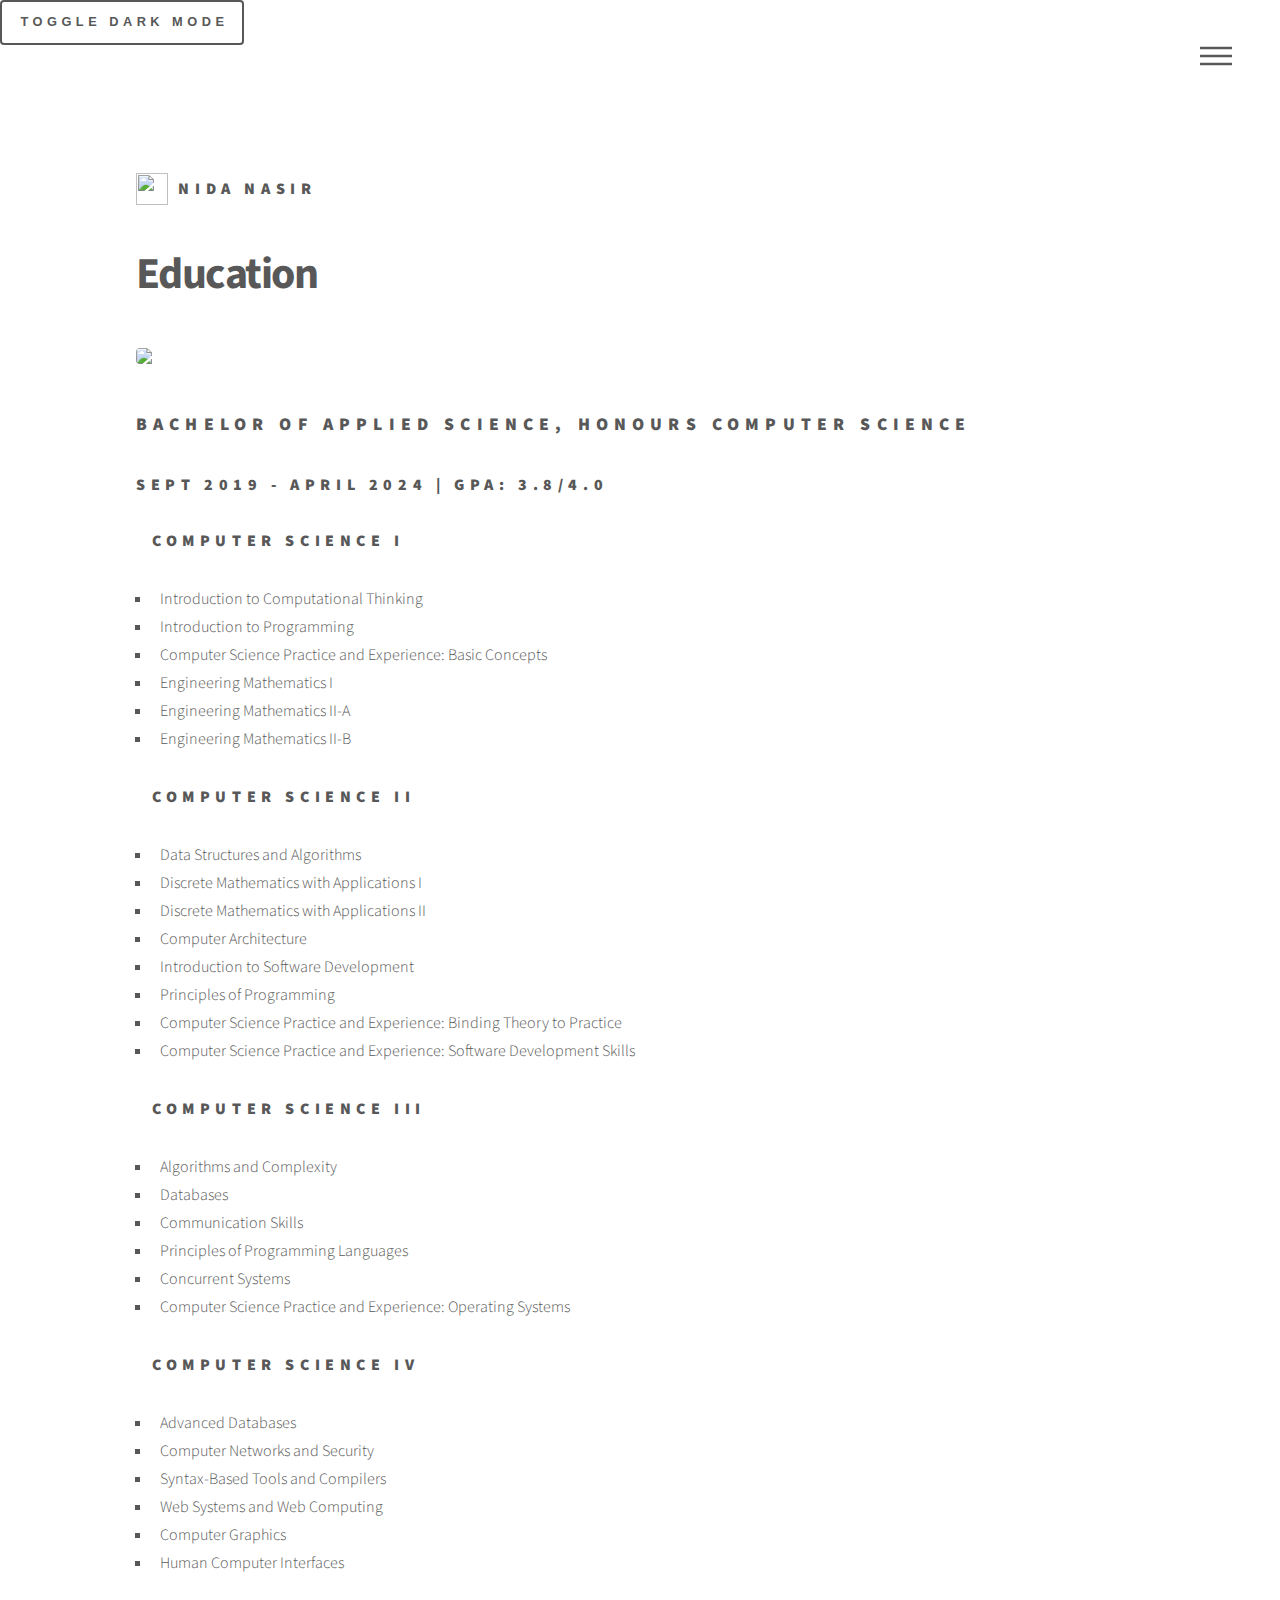
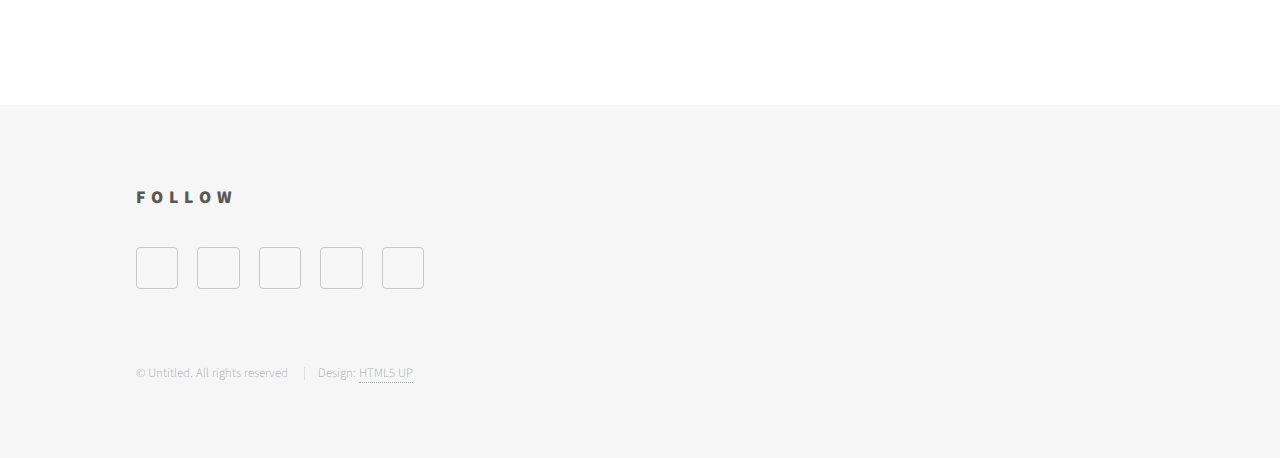
==== education.html @ aa72a7cf "added personal photo and fixed dark mode" ====
<!DOCTYPE HTML>
<!--
	Phantom by HTML5 UP
	html5up.net | @ajlkn
	Free for personal and commercial use under the CCA 3.0 license (html5up.net/license)
-->
<html>
<button onclick="toggleDarkMode()">Toggle dark mode</button>

<head>
	<title>Education</title>
	<meta charset="utf-8" />
	<meta name="viewport" content="width=device-width, initial-scale=1, user-scalable=no" />
	<link rel="stylesheet" href="assets/css/main.css" />
	<noscript>
		<link rel="stylesheet" href="assets/css/noscript.css" />
	</noscript>
</head>

<body class="is-preload">
	<!-- Wrapper -->
	<div id="wrapper">

		<!-- Header -->
		<header id="header">
			<div class="inner">

				<!-- Logo -->
				<a href="index.html" class="logo">
					<span class="symbol"><img src="images/logo.svg" alt="" /></span><span class="title">Nida
						Nasir</span>
				</a>

				<!-- Nav -->
				<nav>
					<ul>
						<li><a href="#menu">Menu</a></li>
					</ul>
				</nav>

			</div>
		</header>

		<!-- Menu -->
		<nav id="menu">
			<h2>Menu</h2>
			<ul>
				<li><a href="index.html">Home</a></li>
				<li><a href="education.html">Education</a></li>
				<li><a href="workexperience.html">Work Experience</a></li>
				<li><a href="extracurriculars.html">Extra Curricular Experience </a></li>
				<li><a href="personalprojects.html">Personal Projects</a></li>
				<li><a href="skills.html">Skills</a></li>
			</ul>
		</nav>

		<!-- Main -->
		<div id="main">
			<div class="inner">
				<h1>Education</h1>
				<span class="image main"><img src="images/pic13.jpg" width="alt=" /></span>

				<h2>Bachelor of Applied Science, Honours Computer Science </h2>
				<h3>Sept 2019 - April 2024 | GPA: 3.8/4.0</h3>
				<ul style="list-style-type:square;">
					<h3>Computer Science I</h3>
					<li>Introduction to Computational Thinking</li>
					<li>Introduction to Programming</li>
					<li>Computer Science Practice and Experience: Basic Concepts</li>
					<li>Engineering Mathematics I</li>
					<li>Engineering Mathematics II-A</li>
					<li>Engineering Mathematics II-B</li>
				</ul>

				<ul style="list-style-type:square;">
					<h3>Computer Science II</h3>
					<li>Data Structures and Algorithms</li>
					<li>Discrete Mathematics with Applications I</li>
					<li>Discrete Mathematics with Applications II</li>
					<li>Computer Architecture</li>
					<li>Introduction to Software Development</li>
					<li>Principles of Programming</li>
					<li>Computer Science Practice and Experience: Binding Theory to Practice</li>
					<li>Computer Science Practice and Experience: Software Development Skills</li>
				</ul>

				<ul style="list-style-type:square;">
					<h3>Computer Science III</h3>
					<li>Algorithms and Complexity </li>
					<li>Databases </li>
					<li> Communication Skills</li>
					<li> Principles of Programming Languages </li>
					<li> Concurrent Systems </li>
					<li>Computer Science Practice and Experience: Operating Systems</li>
				</ul>

				<ul style="list-style-type:square;">
					<h3>Computer Science IV</h3>
					<li>Advanced Databases </li>
					<li>Computer Networks and Security </li>
					<li> Syntax-Based Tools and Compilers</li>
					<li> Web Systems and Web Computing </li>
					<li> Computer Graphics </li>
					<li> Human Computer Interfaces </li>
				</ul>



			</div>
		</div>

		<!-- Footer -->
		<footer id="footer">
			<div class="inner">

				<section>
					<h2>Follow</h2>
					<ul class="icons">
						<li><a href="https://www.facebook.com/nida.nasir.77"
								class="icon brands style2 fa-facebook-f"><span class="label">Facebook</span></a></li>
						<li><a href="https://www.instagram.com/nidanasirr/"
								class="icon brands style2 fa-instagram"><span class="label">Instagram</span></a></li>
						<li><a href="https://github.com/nidanasirr" class="icon brands style2 fa-github"><span
									class="label">GitHub</span></a></li>
						<li><a href="tel:+16476786434" class="icon solid style2 fa-phone"><span
									class="label">Phone</span></a></li>
						<li><a href="mailto:nidanasir2001@gmail.com" class="icon solid style2 fa-envelope"><span
									class="label">Email</span></a></li>
				</section>
				<ul class="copyright">
					<li>&copy; Untitled. All rights reserved</li>
					<li>Design: <a href="http://html5up.net">HTML5 UP</a></li>
				</ul>
			</div>
		</footer>

	</div>

	<!-- Scripts -->
	<script src="assets/js/jquery.min.js"></script>
	<script src="assets/js/browser.min.js"></script>
	<script src="assets/js/breakpoints.min.js"></script>
	<script src="assets/js/util.js"></script>
	<script src="assets/js/main.js"></script>
	<script src="assets/js/darkmode.js"></script>

</body>

</html>
---- assets/css/main.css ----
@import url(fontawesome-all.min.css);
@import url("https://fonts.googleapis.com/css?family=Source+Sans+Pro:300,700,900");

/*
	Phantom by HTML5 UP
	html5up.net | @ajlkn
	Free for personal and commercial use under the CCA 3.0 license (html5up.net/license)
*/

html,
body,
div,
span,
applet,
object,
iframe,
h1,
h2,
h3,
h4,
h5,
h6,
p,
blockquote,
pre,
a,
abbr,
acronym,
address,
big,
cite,
code,
del,
dfn,
em,
img,
ins,
kbd,
q,
s,
samp,
small,
strike,
strong,
sub,
sup,
tt,
var,
b,
u,
i,
center,
dl,
dt,
dd,
ol,
ul,
li,
fieldset,
form,
label,
legend,
table,
caption,
tbody,
tfoot,
thead,
tr,
th,
td,
article,
aside,
canvas,
details,
embed,
figure,
figcaption,
footer,
header,
hgroup,
menu,
nav,
output,
ruby,
section,
summary,
time,
mark,
audio,
video {
	margin: 0;
	padding: 0;
	border: 0;
	font-size: 100%;
	font: inherit;
	vertical-align: baseline;
}



article,
aside,
details,
figcaption,
figure,
footer,
header,
hgroup,
menu,
nav,
section {
	display: block;
}

body {
	line-height: 1;
}

.dark-mode {
	background-color: rgb(53, 52, 52);
	color: white;	
}

ol,
ul {
	list-style: none;
}

blockquote,
q {
	quotes: none;
}

blockquote:before,
blockquote:after,
q:before,
q:after {
	content: '';
	content: none;
}

table {
	border-collapse: collapse;
	border-spacing: 0;
}

body {
	-webkit-text-size-adjust: none;
}

mark {
	background-color: white;
	color: inherit;
}

input::-moz-focus-inner {
	border: 0;
	padding: 0;
}

input,
select,
textarea {
	-moz-appearance: none;
	-webkit-appearance: none;
	-ms-appearance: none;
	appearance: none;
}

/* Basic */

@-ms-viewport {
	width: device-width;
}

body {
	-ms-overflow-style: scrollbar;
}

@media screen and (max-width: 480px) {

	html,
	body {
		min-width: 320px;
	}

}

html {
	box-sizing: border-box;
}

*,
*:before,
*:after {
	box-sizing: inherit;
}

body {
	background: white;
}

body.is-preload *,
body.is-preload *:before,
body.is-preload *:after {
	-moz-animation: none !important;
	-webkit-animation: none !important;
	-ms-animation: none !important;
	animation: none !important;
	-moz-transition: none !important;
	-webkit-transition: none !important;
	-ms-transition: none !important;
	transition: none !important;
}

/* Type */

body,
input,
select,
textarea {
	color: #585858;
	font-family: "Source Sans Pro", Helvetica, sans-serif;
	font-size: 16pt;
	font-weight: 300;
	line-height: 1.75;
}

@media screen and (max-width: 1680px) {

	body,
	input,
	select,
	textarea {
		font-size: 14pt;
	}

}

@media screen and (max-width: 1280px) {

	body,
	input,
	select,
	textarea {
		font-size: 12pt;
	}

}

a {
	-moz-transition: border-bottom-color 0.2s ease, color 0.2s ease;
	-webkit-transition: border-bottom-color 0.2s ease, color 0.2s ease;
	-ms-transition: border-bottom-color 0.2s ease, color 0.2s ease;
	transition: border-bottom-color 0.2s ease, color 0.2s ease;
	text-decoration: none;
	color: #585858;
	border-bottom: dotted 1px rgba(88, 88, 88, 0.5);
}

a:hover {
	border-bottom-color: transparent;
	color: #f2849e !important;
}

strong,
b {
	font-weight: 900;
}

em,
i {
	font-style: italic;
}

p {
	margin: 0 0 2em 0;
}

h1 {
	font-size: 2.75em;
	font-weight: 700;
	line-height: 1.3;
	margin: 0 0 1em 0;
	letter-spacing: -0.035em;
}

h1 a {
	color: inherit;
}

#main-content {
    display: flex;
    align-items: center;
    justify-content: space-between;
}

#main-content img {
    max-width: 300px; 
    border-radius: 10px;
    margin-left: 20px;
}


#main-content div:first-child {
    flex-grow: 1;
}


@media screen and (max-width: 736px) {

	h1 {
		font-size: 2em;
		margin: 0 0 1em 0;
	}

}

@media screen and (max-width: 360px) {

	h1 {
		font-size: 1.75em;
	}

}

h2,
h3,
h4,
h5,
h6 {
	font-weight: 900;
	line-height: 1.5;
	margin: 0 0 2em 0;
	text-transform: uppercase;
	letter-spacing: 0.35em;
}

h2 a,
h3 a,
h4 a,
h5 a,
h6 a {
	color: inherit;
}

h2 {
	font-size: 1.1em;
}

h3 {
	font-size: 1em;
}

h4 {
	font-size: 0.8em;
}

h5 {
	font-size: 0.8em;
}

h6 {
	font-size: 0.8em;
}

@media screen and (max-width: 980px) {

	h1 br,
	h2 br,
	h3 br,
	h4 br,
	h5 br,
	h6 br {
		display: none;
	}

}

@media screen and (max-width: 736px) {

	h2 {
		font-size: 1em;
	}

	h3 {
		font-size: 0.8em;
	}

}

sub {
	font-size: 0.8em;
	position: relative;
	top: 0.5em;
}

sup {
	font-size: 0.8em;
	position: relative;
	top: -0.5em;
}

blockquote {
	border-left: solid 4px #c9c9c9;
	font-style: italic;
	margin: 0 0 2em 0;
	padding: 0.5em 0 0.5em 2em;
}

code {
	background: rgba(144, 144, 144, 0.075);
	border-radius: 4px;
	border: solid 1px #c9c9c9;
	font-family: "Courier New", monospace;
	font-size: 0.9em;
	margin: 0 0.25em;
	padding: 0.25em 0.65em;
}

pre {
	-webkit-overflow-scrolling: touch;
	font-family: "Courier New", monospace;
	font-size: 0.9em;
	margin: 0 0 2em 0;
}

pre code {
	display: block;
	line-height: 1.75;
	padding: 1em 1.5em;
	overflow-x: auto;
}

hr {
	border: 0;
	border-bottom: solid 1px #c9c9c9;
	margin: 2em 0;
}

hr.major {
	margin: 3em 0;
}

.align-left {
	text-align: left;
}

.align-center {
	text-align: center;
}

.align-right {
	text-align: right;
}

/* Row */

.row {
	display: flex;
	flex-wrap: wrap;
	box-sizing: border-box;
	align-items: stretch;
}

.row>* {
	box-sizing: border-box;
}

.row.gtr-uniform>*> :last-child {
	margin-bottom: 0;
}

.row.aln-left {
	justify-content: flex-start;
}

.row.aln-center {
	justify-content: center;
}

.row.aln-right {
	justify-content: flex-end;
}

.row.aln-top {
	align-items: flex-start;
}

.row.aln-middle {
	align-items: center;
}

.row.aln-bottom {
	align-items: flex-end;
}

.row>.imp {
	order: -1;
}

.row>.col-1 {
	width: 8.33333%;
}

.row>.off-1 {
	margin-left: 8.33333%;
}

.row>.col-2 {
	width: 16.66667%;
}

.row>.off-2 {
	margin-left: 16.66667%;
}

.row>.col-3 {
	width: 25%;
}

.row>.off-3 {
	margin-left: 25%;
}

.row>.col-4 {
	width: 33.33333%;
}

.row>.off-4 {
	margin-left: 33.33333%;
}

.row>.col-5 {
	width: 41.66667%;
}

.row>.off-5 {
	margin-left: 41.66667%;
}

.row>.col-6 {
	width: 50%;
}

.row>.off-6 {
	margin-left: 50%;
}

.row>.col-7 {
	width: 58.33333%;
}

.row>.off-7 {
	margin-left: 58.33333%;
}

.row>.col-8 {
	width: 66.66667%;
}

.row>.off-8 {
	margin-left: 66.66667%;
}

.row>.col-9 {
	width: 75%;
}

.row>.off-9 {
	margin-left: 75%;
}

.row>.col-10 {
	width: 83.33333%;
}

.row>.off-10 {
	margin-left: 83.33333%;
}

.row>.col-11 {
	width: 91.66667%;
}

.row>.off-11 {
	margin-left: 91.66667%;
}

.row>.col-12 {
	width: 100%;
}

.row>.off-12 {
	margin-left: 100%;
}

.row.gtr-0 {
	margin-top: 0;
	margin-left: 0em;
}

.row.gtr-0>* {
	padding: 0 0 0 0em;
}

.row.gtr-0.gtr-uniform {
	margin-top: 0em;
}

.row.gtr-0.gtr-uniform>* {
	padding-top: 0em;
}

.row.gtr-25 {
	margin-top: 0;
	margin-left: -0.5em;
}

.row.gtr-25>* {
	padding: 0 0 0 0.5em;
}

.row.gtr-25.gtr-uniform {
	margin-top: -0.5em;
}

.row.gtr-25.gtr-uniform>* {
	padding-top: 0.5em;
}

.row.gtr-50 {
	margin-top: 0;
	margin-left: -1em;
}

.row.gtr-50>* {
	padding: 0 0 0 1em;
}

.row.gtr-50.gtr-uniform {
	margin-top: -1em;
}

.row.gtr-50.gtr-uniform>* {
	padding-top: 1em;
}

.row {
	margin-top: 0;
	margin-left: -2em;
}

.row>* {
	padding: 0 0 0 2em;
}

.row.gtr-uniform {
	margin-top: -2em;
}

.row.gtr-uniform>* {
	padding-top: 2em;
}

.row.gtr-150 {
	margin-top: 0;
	margin-left: -3em;
}

.row.gtr-150>* {
	padding: 0 0 0 3em;
}

.row.gtr-150.gtr-uniform {
	margin-top: -3em;
}

.row.gtr-150.gtr-uniform>* {
	padding-top: 3em;
}

.row.gtr-200 {
	margin-top: 0;
	margin-left: -4em;
}

.row.gtr-200>* {
	padding: 0 0 0 4em;
}

.row.gtr-200.gtr-uniform {
	margin-top: -4em;
}

.row.gtr-200.gtr-uniform>* {
	padding-top: 4em;
}

@media screen and (max-width: 1680px) {

	.row {
		display: flex;
		flex-wrap: wrap;
		box-sizing: border-box;
		align-items: stretch;
	}

	.row>* {
		box-sizing: border-box;
	}

	.row.gtr-uniform>*> :last-child {
		margin-bottom: 0;
	}

	.row.aln-left {
		justify-content: flex-start;
	}

	.row.aln-center {
		justify-content: center;
	}

	.row.aln-right {
		justify-content: flex-end;
	}

	.row.aln-top {
		align-items: flex-start;
	}

	.row.aln-middle {
		align-items: center;
	}

	.row.aln-bottom {
		align-items: flex-end;
	}

	.row>.imp-xlarge {
		order: -1;
	}

	.row>.col-1-xlarge {
		width: 8.33333%;
	}

	.row>.off-1-xlarge {
		margin-left: 8.33333%;
	}

	.row>.col-2-xlarge {
		width: 16.66667%;
	}

	.row>.off-2-xlarge {
		margin-left: 16.66667%;
	}

	.row>.col-3-xlarge {
		width: 25%;
	}

	.row>.off-3-xlarge {
		margin-left: 25%;
	}

	.row>.col-4-xlarge {
		width: 33.33333%;
	}

	.row>.off-4-xlarge {
		margin-left: 33.33333%;
	}

	.row>.col-5-xlarge {
		width: 41.66667%;
	}

	.row>.off-5-xlarge {
		margin-left: 41.66667%;
	}

	.row>.col-6-xlarge {
		width: 50%;
	}

	.row>.off-6-xlarge {
		margin-left: 50%;
	}

	.row>.col-7-xlarge {
		width: 58.33333%;
	}

	.row>.off-7-xlarge {
		margin-left: 58.33333%;
	}

	.row>.col-8-xlarge {
		width: 66.66667%;
	}

	.row>.off-8-xlarge {
		margin-left: 66.66667%;
	}

	.row>.col-9-xlarge {
		width: 75%;
	}

	.row>.off-9-xlarge {
		margin-left: 75%;
	}

	.row>.col-10-xlarge {
		width: 83.33333%;
	}

	.row>.off-10-xlarge {
		margin-left: 83.33333%;
	}

	.row>.col-11-xlarge {
		width: 91.66667%;
	}

	.row>.off-11-xlarge {
		margin-left: 91.66667%;
	}

	.row>.col-12-xlarge {
		width: 100%;
	}

	.row>.off-12-xlarge {
		margin-left: 100%;
	}

	.row.gtr-0 {
		margin-top: 0;
		margin-left: 0em;
	}

	.row.gtr-0>* {
		padding: 0 0 0 0em;
	}

	.row.gtr-0.gtr-uniform {
		margin-top: 0em;
	}

	.row.gtr-0.gtr-uniform>* {
		padding-top: 0em;
	}

	.row.gtr-25 {
		margin-top: 0;
		margin-left: -0.5em;
	}

	.row.gtr-25>* {
		padding: 0 0 0 0.5em;
	}

	.row.gtr-25.gtr-uniform {
		margin-top: -0.5em;
	}

	.row.gtr-25.gtr-uniform>* {
		padding-top: 0.5em;
	}

	.row.gtr-50 {
		margin-top: 0;
		margin-left: -1em;
	}

	.row.gtr-50>* {
		padding: 0 0 0 1em;
	}

	.row.gtr-50.gtr-uniform {
		margin-top: -1em;
	}

	.row.gtr-50.gtr-uniform>* {
		padding-top: 1em;
	}

	.row {
		margin-top: 0;
		margin-left: -2em;
	}

	.row>* {
		padding: 0 0 0 2em;
	}

	.row.gtr-uniform {
		margin-top: -2em;
	}

	.row.gtr-uniform>* {
		padding-top: 2em;
	}

	.row.gtr-150 {
		margin-top: 0;
		margin-left: -3em;
	}

	.row.gtr-150>* {
		padding: 0 0 0 3em;
	}

	.row.gtr-150.gtr-uniform {
		margin-top: -3em;
	}

	.row.gtr-150.gtr-uniform>* {
		padding-top: 3em;
	}

	.row.gtr-200 {
		margin-top: 0;
		margin-left: -4em;
	}

	.row.gtr-200>* {
		padding: 0 0 0 4em;
	}

	.row.gtr-200.gtr-uniform {
		margin-top: -4em;
	}

	.row.gtr-200.gtr-uniform>* {
		padding-top: 4em;
	}

}

@media screen and (max-width: 1280px) {

	.row {
		display: flex;
		flex-wrap: wrap;
		box-sizing: border-box;
		align-items: stretch;
	}

	.row>* {
		box-sizing: border-box;
	}

	.row.gtr-uniform>*> :last-child {
		margin-bottom: 0;
	}

	.row.aln-left {
		justify-content: flex-start;
	}

	.row.aln-center {
		justify-content: center;
	}

	.row.aln-right {
		justify-content: flex-end;
	}

	.row.aln-top {
		align-items: flex-start;
	}

	.row.aln-middle {
		align-items: center;
	}

	.row.aln-bottom {
		align-items: flex-end;
	}

	.row>.imp-large {
		order: -1;
	}

	.row>.col-1-large {
		width: 8.33333%;
	}

	.row>.off-1-large {
		margin-left: 8.33333%;
	}

	.row>.col-2-large {
		width: 16.66667%;
	}

	.row>.off-2-large {
		margin-left: 16.66667%;
	}

	.row>.col-3-large {
		width: 25%;
	}

	.row>.off-3-large {
		margin-left: 25%;
	}

	.row>.col-4-large {
		width: 33.33333%;
	}

	.row>.off-4-large {
		margin-left: 33.33333%;
	}

	.row>.col-5-large {
		width: 41.66667%;
	}

	.row>.off-5-large {
		margin-left: 41.66667%;
	}

	.row>.col-6-large {
		width: 50%;
	}

	.row>.off-6-large {
		margin-left: 50%;
	}

	.row>.col-7-large {
		width: 58.33333%;
	}

	.row>.off-7-large {
		margin-left: 58.33333%;
	}

	.row>.col-8-large {
		width: 66.66667%;
	}

	.row>.off-8-large {
		margin-left: 66.66667%;
	}

	.row>.col-9-large {
		width: 75%;
	}

	.row>.off-9-large {
		margin-left: 75%;
	}

	.row>.col-10-large {
		width: 83.33333%;
	}

	.row>.off-10-large {
		margin-left: 83.33333%;
	}

	.row>.col-11-large {
		width: 91.66667%;
	}

	.row>.off-11-large {
		margin-left: 91.66667%;
	}

	.row>.col-12-large {
		width: 100%;
	}

	.row>.off-12-large {
		margin-left: 100%;
	}

	.row.gtr-0 {
		margin-top: 0;
		margin-left: 0em;
	}

	.row.gtr-0>* {
		padding: 0 0 0 0em;
	}

	.row.gtr-0.gtr-uniform {
		margin-top: 0em;
	}

	.row.gtr-0.gtr-uniform>* {
		padding-top: 0em;
	}

	.row.gtr-25 {
		margin-top: 0;
		margin-left: -0.5em;
	}

	.row.gtr-25>* {
		padding: 0 0 0 0.5em;
	}

	.row.gtr-25.gtr-uniform {
		margin-top: -0.5em;
	}

	.row.gtr-25.gtr-uniform>* {
		padding-top: 0.5em;
	}

	.row.gtr-50 {
		margin-top: 0;
		margin-left: -1em;
	}

	.row.gtr-50>* {
		padding: 0 0 0 1em;
	}

	.row.gtr-50.gtr-uniform {
		margin-top: -1em;
	}

	.row.gtr-50.gtr-uniform>* {
		padding-top: 1em;
	}

	.row {
		margin-top: 0;
		margin-left: -2em;
	}

	.row>* {
		padding: 0 0 0 2em;
	}

	.row.gtr-uniform {
		margin-top: -2em;
	}

	.row.gtr-uniform>* {
		padding-top: 2em;
	}

	.row.gtr-150 {
		margin-top: 0;
		margin-left: -3em;
	}

	.row.gtr-150>* {
		padding: 0 0 0 3em;
	}

	.row.gtr-150.gtr-uniform {
		margin-top: -3em;
	}

	.row.gtr-150.gtr-uniform>* {
		padding-top: 3em;
	}

	.row.gtr-200 {
		margin-top: 0;
		margin-left: -4em;
	}

	.row.gtr-200>* {
		padding: 0 0 0 4em;
	}

	.row.gtr-200.gtr-uniform {
		margin-top: -4em;
	}

	.row.gtr-200.gtr-uniform>* {
		padding-top: 4em;
	}

}

@media screen and (max-width: 980px) {

	.row {
		display: flex;
		flex-wrap: wrap;
		box-sizing: border-box;
		align-items: stretch;
	}

	.row>* {
		box-sizing: border-box;
	}

	.row.gtr-uniform>*> :last-child {
		margin-bottom: 0;
	}

	.row.aln-left {
		justify-content: flex-start;
	}

	.row.aln-center {
		justify-content: center;
	}

	.row.aln-right {
		justify-content: flex-end;
	}

	.row.aln-top {
		align-items: flex-start;
	}

	.row.aln-middle {
		align-items: center;
	}

	.row.aln-bottom {
		align-items: flex-end;
	}

	.row>.imp-medium {
		order: -1;
	}

	.row>.col-1-medium {
		width: 8.33333%;
	}

	.row>.off-1-medium {
		margin-left: 8.33333%;
	}

	.row>.col-2-medium {
		width: 16.66667%;
	}

	.row>.off-2-medium {
		margin-left: 16.66667%;
	}

	.row>.col-3-medium {
		width: 25%;
	}

	.row>.off-3-medium {
		margin-left: 25%;
	}

	.row>.col-4-medium {
		width: 33.33333%;
	}

	.row>.off-4-medium {
		margin-left: 33.33333%;
	}

	.row>.col-5-medium {
		width: 41.66667%;
	}

	.row>.off-5-medium {
		margin-left: 41.66667%;
	}

	.row>.col-6-medium {
		width: 50%;
	}

	.row>.off-6-medium {
		margin-left: 50%;
	}

	.row>.col-7-medium {
		width: 58.33333%;
	}

	.row>.off-7-medium {
		margin-left: 58.33333%;
	}

	.row>.col-8-medium {
		width: 66.66667%;
	}

	.row>.off-8-medium {
		margin-left: 66.66667%;
	}

	.row>.col-9-medium {
		width: 75%;
	}

	.row>.off-9-medium {
		margin-left: 75%;
	}

	.row>.col-10-medium {
		width: 83.33333%;
	}

	.row>.off-10-medium {
		margin-left: 83.33333%;
	}

	.row>.col-11-medium {
		width: 91.66667%;
	}

	.row>.off-11-medium {
		margin-left: 91.66667%;
	}

	.row>.col-12-medium {
		width: 100%;
	}

	.row>.off-12-medium {
		margin-left: 100%;
	}

	.row.gtr-0 {
		margin-top: 0;
		margin-left: 0em;
	}

	.row.gtr-0>* {
		padding: 0 0 0 0em;
	}

	.row.gtr-0.gtr-uniform {
		margin-top: 0em;
	}

	.row.gtr-0.gtr-uniform>* {
		padding-top: 0em;
	}

	.row.gtr-25 {
		margin-top: 0;
		margin-left: -0.375em;
	}

	.row.gtr-25>* {
		padding: 0 0 0 0.375em;
	}

	.row.gtr-25.gtr-uniform {
		margin-top: -0.375em;
	}

	.row.gtr-25.gtr-uniform>* {
		padding-top: 0.375em;
	}

	.row.gtr-50 {
		margin-top: 0;
		margin-left: -0.75em;
	}

	.row.gtr-50>* {
		padding: 0 0 0 0.75em;
	}

	.row.gtr-50.gtr-uniform {
		margin-top: -0.75em;
	}

	.row.gtr-50.gtr-uniform>* {
		padding-top: 0.75em;
	}

	.row {
		margin-top: 0;
		margin-left: -1.5em;
	}

	.row>* {
		padding: 0 0 0 1.5em;
	}

	.row.gtr-uniform {
		margin-top: -1.5em;
	}

	.row.gtr-uniform>* {
		padding-top: 1.5em;
	}

	.row.gtr-150 {
		margin-top: 0;
		margin-left: -2.25em;
	}

	.row.gtr-150>* {
		padding: 0 0 0 2.25em;
	}

	.row.gtr-150.gtr-uniform {
		margin-top: -2.25em;
	}

	.row.gtr-150.gtr-uniform>* {
		padding-top: 2.25em;
	}

	.row.gtr-200 {
		margin-top: 0;
		margin-left: -3em;
	}

	.row.gtr-200>* {
		padding: 0 0 0 3em;
	}

	.row.gtr-200.gtr-uniform {
		margin-top: -3em;
	}

	.row.gtr-200.gtr-uniform>* {
		padding-top: 3em;
	}

}

@media screen and (max-width: 736px) {

	.row {
		display: flex;
		flex-wrap: wrap;
		box-sizing: border-box;
		align-items: stretch;
	}

	.row>* {
		box-sizing: border-box;
	}

	.row.gtr-uniform>*> :last-child {
		margin-bottom: 0;
	}

	.row.aln-left {
		justify-content: flex-start;
	}

	.row.aln-center {
		justify-content: center;
	}

	.row.aln-right {
		justify-content: flex-end;
	}

	.row.aln-top {
		align-items: flex-start;
	}

	.row.aln-middle {
		align-items: center;
	}

	.row.aln-bottom {
		align-items: flex-end;
	}

	.row>.imp-small {
		order: -1;
	}

	.row>.col-1-small {
		width: 8.33333%;
	}

	.row>.off-1-small {
		margin-left: 8.33333%;
	}

	.row>.col-2-small {
		width: 16.66667%;
	}

	.row>.off-2-small {
		margin-left: 16.66667%;
	}

	.row>.col-3-small {
		width: 25%;
	}

	.row>.off-3-small {
		margin-left: 25%;
	}

	.row>.col-4-small {
		width: 33.33333%;
	}

	.row>.off-4-small {
		margin-left: 33.33333%;
	}

	.row>.col-5-small {
		width: 41.66667%;
	}

	.row>.off-5-small {
		margin-left: 41.66667%;
	}

	.row>.col-6-small {
		width: 50%;
	}

	.row>.off-6-small {
		margin-left: 50%;
	}

	.row>.col-7-small {
		width: 58.33333%;
	}

	.row>.off-7-small {
		margin-left: 58.33333%;
	}

	.row>.col-8-small {
		width: 66.66667%;
	}

	.row>.off-8-small {
		margin-left: 66.66667%;
	}

	.row>.col-9-small {
		width: 75%;
	}

	.row>.off-9-small {
		margin-left: 75%;
	}

	.row>.col-10-small {
		width: 83.33333%;
	}

	.row>.off-10-small {
		margin-left: 83.33333%;
	}

	.row>.col-11-small {
		width: 91.66667%;
	}

	.row>.off-11-small {
		margin-left: 91.66667%;
	}

	.row>.col-12-small {
		width: 100%;
	}

	.row>.off-12-small {
		margin-left: 100%;
	}

	.row.gtr-0 {
		margin-top: 0;
		margin-left: 0em;
	}

	.row.gtr-0>* {
		padding: 0 0 0 0em;
	}

	.row.gtr-0.gtr-uniform {
		margin-top: 0em;
	}

	.row.gtr-0.gtr-uniform>* {
		padding-top: 0em;
	}

	.row.gtr-25 {
		margin-top: 0;
		margin-left: -0.25em;
	}

	.row.gtr-25>* {
		padding: 0 0 0 0.25em;
	}

	.row.gtr-25.gtr-uniform {
		margin-top: -0.25em;
	}

	.row.gtr-25.gtr-uniform>* {
		padding-top: 0.25em;
	}

	.row.gtr-50 {
		margin-top: 0;
		margin-left: -0.5em;
	}

	.row.gtr-50>* {
		padding: 0 0 0 0.5em;
	}

	.row.gtr-50.gtr-uniform {
		margin-top: -0.5em;
	}

	.row.gtr-50.gtr-uniform>* {
		padding-top: 0.5em;
	}

	.row {
		margin-top: 0;
		margin-left: -1em;
	}

	.row>* {
		padding: 0 0 0 1em;
	}

	.row.gtr-uniform {
		margin-top: -1em;
	}

	.row.gtr-uniform>* {
		padding-top: 1em;
	}

	.row.gtr-150 {
		margin-top: 0;
		margin-left: -1.5em;
	}

	.row.gtr-150>* {
		padding: 0 0 0 1.5em;
	}

	.row.gtr-150.gtr-uniform {
		margin-top: -1.5em;
	}

	.row.gtr-150.gtr-uniform>* {
		padding-top: 1.5em;
	}

	.row.gtr-200 {
		margin-top: 0;
		margin-left: -2em;
	}

	.row.gtr-200>* {
		padding: 0 0 0 2em;
	}

	.row.gtr-200.gtr-uniform {
		margin-top: -2em;
	}

	.row.gtr-200.gtr-uniform>* {
		padding-top: 2em;
	}

}

@media screen and (max-width: 480px) {

	.row {
		display: flex;
		flex-wrap: wrap;
		box-sizing: border-box;
		align-items: stretch;
	}

	.row>* {
		box-sizing: border-box;
	}

	.row.gtr-uniform>*> :last-child {
		margin-bottom: 0;
	}

	.row.aln-left {
		justify-content: flex-start;
	}

	.row.aln-center {
		justify-content: center;
	}

	.row.aln-right {
		justify-content: flex-end;
	}

	.row.aln-top {
		align-items: flex-start;
	}

	.row.aln-middle {
		align-items: center;
	}

	.row.aln-bottom {
		align-items: flex-end;
	}

	.row>.imp-xsmall {
		order: -1;
	}

	.row>.col-1-xsmall {
		width: 8.33333%;
	}

	.row>.off-1-xsmall {
		margin-left: 8.33333%;
	}

	.row>.col-2-xsmall {
		width: 16.66667%;
	}

	.row>.off-2-xsmall {
		margin-left: 16.66667%;
	}

	.row>.col-3-xsmall {
		width: 25%;
	}

	.row>.off-3-xsmall {
		margin-left: 25%;
	}

	.row>.col-4-xsmall {
		width: 33.33333%;
	}

	.row>.off-4-xsmall {
		margin-left: 33.33333%;
	}

	.row>.col-5-xsmall {
		width: 41.66667%;
	}

	.row>.off-5-xsmall {
		margin-left: 41.66667%;
	}

	.row>.col-6-xsmall {
		width: 50%;
	}

	.row>.off-6-xsmall {
		margin-left: 50%;
	}

	.row>.col-7-xsmall {
		width: 58.33333%;
	}

	.row>.off-7-xsmall {
		margin-left: 58.33333%;
	}

	.row>.col-8-xsmall {
		width: 66.66667%;
	}

	.row>.off-8-xsmall {
		margin-left: 66.66667%;
	}

	.row>.col-9-xsmall {
		width: 75%;
	}

	.row>.off-9-xsmall {
		margin-left: 75%;
	}

	.row>.col-10-xsmall {
		width: 83.33333%;
	}

	.row>.off-10-xsmall {
		margin-left: 83.33333%;
	}

	.row>.col-11-xsmall {
		width: 91.66667%;
	}

	.row>.off-11-xsmall {
		margin-left: 91.66667%;
	}

	.row>.col-12-xsmall {
		width: 100%;
	}

	.row>.off-12-xsmall {
		margin-left: 100%;
	}

	.row.gtr-0 {
		margin-top: 0;
		margin-left: 0em;
	}

	.row.gtr-0>* {
		padding: 0 0 0 0em;
	}

	.row.gtr-0.gtr-uniform {
		margin-top: 0em;
	}

	.row.gtr-0.gtr-uniform>* {
		padding-top: 0em;
	}

	.row.gtr-25 {
		margin-top: 0;
		margin-left: -0.25em;
	}

	.row.gtr-25>* {
		padding: 0 0 0 0.25em;
	}

	.row.gtr-25.gtr-uniform {
		margin-top: -0.25em;
	}

	.row.gtr-25.gtr-uniform>* {
		padding-top: 0.25em;
	}

	.row.gtr-50 {
		margin-top: 0;
		margin-left: -0.5em;
	}

	.row.gtr-50>* {
		padding: 0 0 0 0.5em;
	}

	.row.gtr-50.gtr-uniform {
		margin-top: -0.5em;
	}

	.row.gtr-50.gtr-uniform>* {
		padding-top: 0.5em;
	}

	.row {
		margin-top: 0;
		margin-left: -1em;
	}

	.row>* {
		padding: 0 0 0 1em;
	}

	.row.gtr-uniform {
		margin-top: -1em;
	}

	.row.gtr-uniform>* {
		padding-top: 1em;
	}

	.row.gtr-150 {
		margin-top: 0;
		margin-left: -1.5em;
	}

	.row.gtr-150>* {
		padding: 0 0 0 1.5em;
	}

	.row.gtr-150.gtr-uniform {
		margin-top: -1.5em;
	}

	.row.gtr-150.gtr-uniform>* {
		padding-top: 1.5em;
	}

	.row.gtr-200 {
		margin-top: 0;
		margin-left: -2em;
	}

	.row.gtr-200>* {
		padding: 0 0 0 2em;
	}

	.row.gtr-200.gtr-uniform {
		margin-top: -2em;
	}

	.row.gtr-200.gtr-uniform>* {
		padding-top: 2em;
	}

}

/* Section/Article */

section.special,
article.special {
	text-align: center;
}

header p {
	margin-top: -1em;
}

@media screen and (max-width: 736px) {

	header p {
		margin-top: 0;
	}

}

/* Icon */

.icon {
	text-decoration: none;
	border-bottom: none;
	position: relative;
}

.icon:before {
	-moz-osx-font-smoothing: grayscale;
	-webkit-font-smoothing: antialiased;
	display: inline-block;
	font-style: normal;
	font-variant: normal;
	text-rendering: auto;
	line-height: 1;
	text-transform: none !important;
	font-family: 'Font Awesome 5 Free';
	font-weight: 400;
}

.icon>.label {
	display: none;
}

.icon:before {
	line-height: inherit;
}

.icon.solid:before {
	font-weight: 900;
}

.icon.brands:before {
	font-family: 'Font Awesome 5 Brands';
}

.icon.style2 {
	-moz-transition: background-color 0.2s ease-in-out, color 0.2s ease-in-out, border-color 0.2s ease-in-out;
	-webkit-transition: background-color 0.2s ease-in-out, color 0.2s ease-in-out, border-color 0.2s ease-in-out;
	-ms-transition: background-color 0.2s ease-in-out, color 0.2s ease-in-out, border-color 0.2s ease-in-out;
	transition: background-color 0.2s ease-in-out, color 0.2s ease-in-out, border-color 0.2s ease-in-out;
	background-color: transparent;
	border: solid 1px #c9c9c9;
	border-radius: 4px;
	width: 2.65em;
	height: 2.65em;
	display: inline-block;
	text-align: center;
	line-height: 2.65em;
	color: inherit;
}

.icon.style2:before {
	font-size: 1.1em;
}

.icon.style2:hover {
	color: #f2849e;
	border-color: #f2849e;
}

.icon.style2:active {
	background-color: rgba(242, 132, 158, 0.1);
}

/* List */

ol {
	list-style: decimal;
	margin: 0 0 2em 0;
	padding-left: 1.25em;
}

ol li {
	padding-left: 0.25em;
}

ul {
	list-style: disc;
	margin: 0 0 2em 0;
	padding-left: 1em;
}

ul li {
	padding-left: 0.5em;
}

ul.alt {
	list-style: none;
	padding-left: 0;
}

ul.alt li {
	border-top: solid 1px #c9c9c9;
	padding: 0.5em 0;
}

ul.alt li:first-child {
	border-top: 0;
	padding-top: 0;
}

dl {
	margin: 0 0 2em 0;
}

dl dt {
	display: block;
	font-weight: 900;
	margin: 0 0 1em 0;
}

dl dd {
	margin-left: 2em;
}

/* Actions */

ul.actions {
	display: -moz-flex;
	display: -webkit-flex;
	display: -ms-flex;
	display: flex;
	cursor: default;
	list-style: none;
	margin-left: -1em;
	padding-left: 0;
}

ul.actions li {
	padding: 0 0 0 1em;
	vertical-align: middle;
}

ul.actions.special {
	-moz-justify-content: center;
	-webkit-justify-content: center;
	-ms-justify-content: center;
	justify-content: center;
	width: 100%;
	margin-left: 0;
}

ul.actions.special li:first-child {
	padding-left: 0;
}

ul.actions.stacked {
	-moz-flex-direction: column;
	-webkit-flex-direction: column;
	-ms-flex-direction: column;
	flex-direction: column;
	margin-left: 0;
}

ul.actions.stacked li {
	padding: 1.3em 0 0 0;
}

ul.actions.stacked li:first-child {
	padding-top: 0;
}

ul.actions.fit {
	width: calc(100% + 1em);
}

ul.actions.fit li {
	-moz-flex-grow: 1;
	-webkit-flex-grow: 1;
	-ms-flex-grow: 1;
	flex-grow: 1;
	-moz-flex-shrink: 1;
	-webkit-flex-shrink: 1;
	-ms-flex-shrink: 1;
	flex-shrink: 1;
	width: 100%;
}

ul.actions.fit li>* {
	width: 100%;
}

ul.actions.fit.stacked {
	width: 100%;
}

@media screen and (max-width: 480px) {

	ul.actions:not(.fixed) {
		-moz-flex-direction: column;
		-webkit-flex-direction: column;
		-ms-flex-direction: column;
		flex-direction: column;
		margin-left: 0;
		width: 100% !important;
	}

	ul.actions:not(.fixed) li {
		-moz-flex-grow: 1;
		-webkit-flex-grow: 1;
		-ms-flex-grow: 1;
		flex-grow: 1;
		-moz-flex-shrink: 1;
		-webkit-flex-shrink: 1;
		-ms-flex-shrink: 1;
		flex-shrink: 1;
		padding: 1em 0 0 0;
		text-align: center;
		width: 100%;
	}

	ul.actions:not(.fixed) li>* {
		width: 100%;
	}

	ul.actions:not(.fixed) li:first-child {
		padding-top: 0;
	}

	ul.actions:not(.fixed) li input[type="submit"],
	ul.actions:not(.fixed) li input[type="reset"],
	ul.actions:not(.fixed) li input[type="button"],
	ul.actions:not(.fixed) li button,
	ul.actions:not(.fixed) li .button {
		width: 100%;
	}

	ul.actions:not(.fixed) li input[type="submit"].icon:before,
	ul.actions:not(.fixed) li input[type="reset"].icon:before,
	ul.actions:not(.fixed) li input[type="button"].icon:before,
	ul.actions:not(.fixed) li button.icon:before,
	ul.actions:not(.fixed) li .button.icon:before {
		margin-left: -0.5rem;
	}

}

/* Icons */

ul.icons {
	cursor: default;
	list-style: none;
	padding-left: 0;
	margin: -1em 0 2em -1em;
}

ul.icons li {
	display: inline-block;
	padding: 1em 0 0 1em;
}

/* Form */

form {
	margin: 0 0 2em 0;
	overflow-x: hidden;
}

form> :last-child {
	margin-bottom: 0;
}

form>.fields {
	display: -moz-flex;
	display: -webkit-flex;
	display: -ms-flex;
	display: flex;
	-moz-flex-wrap: wrap;
	-webkit-flex-wrap: wrap;
	-ms-flex-wrap: wrap;
	flex-wrap: wrap;
	width: calc(100% + 3em);
	margin: -1.5em 0 2em -1.5em;
}

form>.fields>.field {
	-moz-flex-grow: 0;
	-webkit-flex-grow: 0;
	-ms-flex-grow: 0;
	flex-grow: 0;
	-moz-flex-shrink: 0;
	-webkit-flex-shrink: 0;
	-ms-flex-shrink: 0;
	flex-shrink: 0;
	padding: 1.5em 0 0 1.5em;
	width: calc(100% - 1.5em);
}

form>.fields>.field.half {
	width: calc(50% - 0.75em);
}

form>.fields>.field.third {
	width: calc(100%/3 - 0.5em);
}

form>.fields>.field.quarter {
	width: calc(25% - 0.375em);
}

@media screen and (max-width: 480px) {

	form>.fields {
		width: calc(100% + 3em);
		margin: -1.5em 0 2em -1.5em;
	}

	form>.fields>.field {
		padding: 1.5em 0 0 1.5em;
		width: calc(100% - 1.5em);
	}

	form>.fields>.field.half {
		width: calc(100% - 1.5em);
	}

	form>.fields>.field.third {
		width: calc(100% - 1.5em);
	}

	form>.fields>.field.quarter {
		width: calc(100% - 1.5em);
	}

}

label {
	display: block;
	font-size: 0.9em;
	font-weight: 900;
	margin: 0 0 1em 0;
}

input[type="text"],
input[type="password"],
input[type="email"],
input[type="tel"],
select,
textarea {
	-moz-appearance: none;
	-webkit-appearance: none;
	-ms-appearance: none;
	appearance: none;
	background-color: transparent;
	border: none;
	border-radius: 0;
	border-bottom: solid 1px #c9c9c9;
	color: inherit;
	display: block;
	outline: 0;
	padding: 0;
	text-decoration: none;
	width: 100%;
}

input[type="text"]:invalid,
input[type="password"]:invalid,
input[type="email"]:invalid,
input[type="tel"]:invalid,
select:invalid,
textarea:invalid {
	box-shadow: none;
}

input[type="text"]:focus,
input[type="password"]:focus,
input[type="email"]:focus,
input[type="tel"]:focus,
select:focus,
textarea:focus {
	border-bottom-color: #f2849e;
	box-shadow: inset 0 -1px 0 0 #f2849e;
}

select {
	background-image: url("data:image/svg+xml;charset=utf8,%3Csvg xmlns='http://www.w3.org/2000/svg' width='40' height='40' preserveAspectRatio='none' viewBox='0 0 40 40'%3E%3Cpath d='M9.4,12.3l10.4,10.4l10.4-10.4c0.2-0.2,0.5-0.4,0.9-0.4c0.3,0,0.6,0.1,0.9,0.4l3.3,3.3c0.2,0.2,0.4,0.5,0.4,0.9 c0,0.4-0.1,0.6-0.4,0.9L20.7,31.9c-0.2,0.2-0.5,0.4-0.9,0.4c-0.3,0-0.6-0.1-0.9-0.4L4.3,17.3c-0.2-0.2-0.4-0.5-0.4-0.9 c0-0.4,0.1-0.6,0.4-0.9l3.3-3.3c0.2-0.2,0.5-0.4,0.9-0.4S9.1,12.1,9.4,12.3z' fill='%23c9c9c9' /%3E%3C/svg%3E");
	background-size: 1.25rem;
	background-repeat: no-repeat;
	background-position: calc(100% - 1rem) center;
	height: 3em;
	padding-right: 3em;
	text-overflow: ellipsis;
}

select option {
	background: #ffffff;
}

select:focus::-ms-value {
	background-color: transparent;
}

select::-ms-expand {
	display: none;
}

input[type="text"],
input[type="password"],
input[type="email"],
select {
	height: 3em;
}

textarea {
	padding: 0;
	min-height: 3.75em;
}

input[type="checkbox"],
input[type="radio"] {
	-moz-appearance: none;
	-webkit-appearance: none;
	-ms-appearance: none;
	appearance: none;
	display: block;
	float: left;
	margin-right: -2em;
	opacity: 0;
	width: 1em;
	z-index: -1;
}

input[type="checkbox"]+label,
input[type="radio"]+label {
	text-decoration: none;
	color: #585858;
	cursor: pointer;
	display: inline-block;
	font-size: 1em;
	font-weight: 300;
	padding-left: 2.55em;
	padding-right: 0.75em;
	position: relative;
}

input[type="checkbox"]+label:before,
input[type="radio"]+label:before {
	-moz-osx-font-smoothing: grayscale;
	-webkit-font-smoothing: antialiased;
	display: inline-block;
	font-style: normal;
	font-variant: normal;
	text-rendering: auto;
	line-height: 1;
	text-transform: none !important;
	font-family: 'Font Awesome 5 Free';
	font-weight: 900;
}

input[type="checkbox"]+label:before,
input[type="radio"]+label:before {
	border-radius: 4px;
	border: solid 1px #c9c9c9;
	content: '';
	display: inline-block;
	font-size: 0.8em;
	height: 2.25em;
	left: 0;
	line-height: 2.25em;
	position: absolute;
	text-align: center;
	top: 0;
	width: 2.25em;
}

input[type="checkbox"]:checked+label:before,
input[type="radio"]:checked+label:before {
	background: #585858;
	border-color: #585858;
	color: #ffffff;
	content: '\f00c';
}

input[type="checkbox"]:focus+label:before,
input[type="radio"]:focus+label:before {
	border-color: #f2849e;
	box-shadow: 0 0 0 1px #f2849e;
}

input[type="checkbox"]+label:before {
	border-radius: 4px;
}

input[type="radio"]+label:before {
	border-radius: 100%;
}

/* Box */

.box {
	border-radius: 4px;
	border: solid 1px #c9c9c9;
	margin-bottom: 2em;
	padding: 1.5em;
}

.box> :last-child,
.box> :last-child> :last-child,
.box> :last-child> :last-child> :last-child {
	margin-bottom: 0;
}

.box.alt {
	border: 0;
	border-radius: 0;
	padding: 0;
}

/* Image */

.image {
	border-radius: 4px;
	border: 0;
	display: inline-block;
	position: relative;
}

.image img {
	border-radius: 4px;
	display: block;
}

.image.left,
.image.right {
	max-width: 40%;
}

.image.left img,
.image.right img {
	width: 100%;
}

.image.left {
	float: left;
	padding: 0 1.5em 1em 0;
	top: 0.25em;
}

.image.right {
	float: right;
	padding: 0 0 1em 1.5em;
	top: 0.25em;
}

.image.fit {
	display: block;
	margin: 0 0 2em 0;
	width: 100%;
}

.image.fit img {
	width: 100%;
}

.image.main {
	display: block;
	margin: 0 0 3em 0;
	width: 100%;
}

.image.main img {
	width: 100%;
}

@media screen and (max-width: 736px) {

	.image.main {
		margin: 0 0 2em 0;
	}

}

/* Table */

.table-wrapper {
	-webkit-overflow-scrolling: touch;
	overflow-x: auto;
}

table {
	margin: 0 0 2em 0;
	width: 100%;
}

table tbody tr {
	border: solid 1px #c9c9c9;
	border-left: 0;
	border-right: 0;
}

table tbody tr:nth-child(2n + 1) {
	background-color: rgba(144, 144, 144, 0.075);
}

table td {
	padding: 0.75em 0.75em;
}

table th {
	font-size: 0.9em;
	font-weight: 900;
	padding: 0 0.75em 0.75em 0.75em;
	text-align: left;
}

table thead {
	border-bottom: solid 2px #c9c9c9;
}

table tfoot {
	border-top: solid 2px #c9c9c9;
}

table.alt {
	border-collapse: separate;
}

table.alt tbody tr td {
	border: solid 1px #c9c9c9;
	border-left-width: 0;
	border-top-width: 0;
}

table.alt tbody tr td:first-child {
	border-left-width: 1px;
}

table.alt tbody tr:first-child td {
	border-top-width: 1px;
}

table.alt thead {
	border-bottom: 0;
}

table.alt tfoot {
	border-top: 0;
}

/* Button */

input[type="submit"],
input[type="reset"],
input[type="button"],
button,
.button {
	-moz-appearance: none;
	-webkit-appearance: none;
	-ms-appearance: none;
	appearance: none;
	-moz-transition: background-color 0.2s ease-in-out, color 0.2s ease-in-out, box-shadow 0.2s ease-in-out;
	-webkit-transition: background-color 0.2s ease-in-out, color 0.2s ease-in-out, box-shadow 0.2s ease-in-out;
	-ms-transition: background-color 0.2s ease-in-out, color 0.2s ease-in-out, box-shadow 0.2s ease-in-out;
	transition: background-color 0.2s ease-in-out, color 0.2s ease-in-out, box-shadow 0.2s ease-in-out;
	background-color: transparent;
	border-radius: 4px;
	border: 0;
	box-shadow: inset 0 0 0 2px #585858;
	color: #585858 !important;
	cursor: pointer;
	display: inline-block;
	font-size: 0.8em;
	font-weight: 900;
	height: 3.5em;
	letter-spacing: 0.35em;
	line-height: 3.45em;
	overflow: hidden;
	padding: 0 1.25em 0 1.6em;
	text-align: center;
	text-decoration: none;
	text-overflow: ellipsis;
	text-transform: uppercase;
	white-space: nowrap;
}

input[type="submit"].icon:before,
input[type="reset"].icon:before,
input[type="button"].icon:before,
button.icon:before,
.button.icon:before {
	margin-right: 0.5em;
}

input[type="submit"].fit,
input[type="reset"].fit,
input[type="button"].fit,
button.fit,
.button.fit {
	width: 100%;
}

input[type="submit"]:hover,
input[type="reset"]:hover,
input[type="button"]:hover,
button:hover,
.button:hover {
	color: #f2849e !important;
	box-shadow: inset 0 0 0 2px #f2849e;
}

input[type="submit"]:active,
input[type="reset"]:active,
input[type="button"]:active,
button:active,
.button:active {
	background-color: rgba(242, 132, 158, 0.1);
}

input[type="submit"].small,
input[type="reset"].small,
input[type="button"].small,
button.small,
.button.small {
	font-size: 0.6em;
}

input[type="submit"].large,
input[type="reset"].large,
input[type="button"].large,
button.large,
.button.large {
	font-size: 1em;
}

input[type="submit"].primary,
input[type="reset"].primary,
input[type="button"].primary,
button.primary,
.button.primary {
	box-shadow: none;
	background-color: #585858;
	color: #ffffff !important;
}

input[type="submit"].primary:hover,
input[type="reset"].primary:hover,
input[type="button"].primary:hover,
button.primary:hover,
.button.primary:hover {
	background-color: #f2849e;
}

input[type="submit"].primary:active,
input[type="reset"].primary:active,
input[type="button"].primary:active,
button.primary:active,
.button.primary:active {
	background-color: #ee5f81;
}

input[type="submit"].disabled,
input[type="submit"]:disabled,
input[type="reset"].disabled,
input[type="reset"]:disabled,
input[type="button"].disabled,
input[type="button"]:disabled,
button.disabled,
button:disabled,
.button.disabled,
.button:disabled {
	pointer-events: none;
	opacity: 0.25;
}

/* Tiles */

.tiles {
	display: -moz-flex;
	display: -webkit-flex;
	display: -ms-flex;
	display: flex;
	-moz-flex-wrap: wrap;
	-webkit-flex-wrap: wrap;
	-ms-flex-wrap: wrap;
	flex-wrap: wrap;
	postiion: relative;
	margin: -2.5em 0 0 -2.5em;
}

.tiles article {
	-moz-transition: -moz-transform 0.5s ease, opacity 0.5s ease;
	-webkit-transition: -webkit-transform 0.5s ease, opacity 0.5s ease;
	-ms-transition: -ms-transform 0.5s ease, opacity 0.5s ease;
	transition: transform 0.5s ease, opacity 0.5s ease;
	position: relative;
	width: calc(33.33333% - 2.5em);
	margin: 2.5em 0 0 2.5em;
}

.tiles article>.image {
	-moz-transition: -moz-transform 0.5s ease;
	-webkit-transition: -webkit-transform 0.5s ease;
	-ms-transition: -ms-transform 0.5s ease;
	transition: transform 0.5s ease;
	position: relative;
	display: block;
	width: 100%;
	border-radius: 4px;
	overflow: hidden;
}

.tiles article>.image img {
	display: block;
	width: 100%;
}

.tiles article>.image:before {
	pointer-events: none;
	-moz-transition: background-color 0.5s ease, opacity 0.5s ease;
	-webkit-transition: background-color 0.5s ease, opacity 0.5s ease;
	-ms-transition: background-color 0.5s ease, opacity 0.5s ease;
	transition: background-color 0.5s ease, opacity 0.5s ease;
	content: '';
	display: block;
	position: absolute;
	top: 0;
	left: 0;
	width: 100%;
	height: 100%;
	opacity: 1.0;
	z-index: 1;
	opacity: 0.8;
}

.tiles article>.image:after {
	pointer-events: none;
	-moz-transition: opacity 0.5s ease;
	-webkit-transition: opacity 0.5s ease;
	-ms-transition: opacity 0.5s ease;
	transition: opacity 0.5s ease;
	content: '';
	display: block;
	position: absolute;
	top: 0;
	left: 0;
	width: 100%;
	height: 100%;
	background-image: url("data:image/svg+xml;charset=utf8,%3Csvg xmlns='http://www.w3.org/2000/svg' width='100' height='100' viewBox='0 0 100 100' preserveAspectRatio='none'%3E%3Cstyle%3Eline %7B stroke-width: 0.25px%3B stroke: %23ffffff%3B %7D%3C/style%3E%3Cline x1='0' y1='0' x2='100' y2='100' /%3E%3Cline x1='100' y1='0' x2='0' y2='100' /%3E%3C/svg%3E");
	background-position: center;
	background-repeat: no-repeat;
	background-size: 100% 100%;
	opacity: 0.25;
	z-index: 2;
}

.tiles article>a {
	display: -moz-flex;
	display: -webkit-flex;
	display: -ms-flex;
	display: flex;
	-moz-flex-direction: column;
	-webkit-flex-direction: column;
	-ms-flex-direction: column;
	flex-direction: column;
	-moz-align-items: center;
	-webkit-align-items: center;
	-ms-align-items: center;
	align-items: center;
	-moz-justify-content: center;
	-webkit-justify-content: center;
	-ms-justify-content: center;
	justify-content: center;
	-moz-transition: background-color 0.5s ease, -moz-transform 0.5s ease;
	-webkit-transition: background-color 0.5s ease, -webkit-transform 0.5s ease;
	-ms-transition: background-color 0.5s ease, -ms-transform 0.5s ease;
	transition: background-color 0.5s ease, transform 0.5s ease;
	position: absolute;
	top: 0;
	left: 0;
	width: 100%;
	height: 100%;
	padding: 1em;
	border-radius: 4px;
	border-bottom: 0;
	color: #ffffff;
	text-align: center;
	text-decoration: none;
	z-index: 3;
}

.tiles article>a> :last-child {
	margin: 0;
}

.tiles article>a:hover {
	color: #ffffff !important;
}

.tiles article>a h2 {
	margin: 0;
}

.tiles article>a .content {
	-moz-transition: max-height 0.5s ease, opacity 0.5s ease;
	-webkit-transition: max-height 0.5s ease, opacity 0.5s ease;
	-ms-transition: max-height 0.5s ease, opacity 0.5s ease;
	transition: max-height 0.5s ease, opacity 0.5s ease;
	width: 100%;
	max-height: 0;
	line-height: 1.5;
	margin-top: 0.35em;
	opacity: 0;
}

.tiles article>a .content> :last-child {
	margin-bottom: 0;
}

.tiles article.style1>.image:before {
	background-color: #f2849e;
}

.tiles article.style2>.image:before {
	background-color: #7ecaf6;
}

.tiles article.style3>.image:before {
	background-color: #7bd0c1;
}

.tiles article.style4>.image:before {
	background-color: #c75b9b;
}

.tiles article.style5>.image:before {
	background-color: #ae85ca;
}

.tiles article.style6>.image:before {
	background-color: #8499e7;
}

body:not(.is-touch) .tiles article:hover>.image {
	-moz-transform: scale(1.1);
	-webkit-transform: scale(1.1);
	-ms-transform: scale(1.1);
	transform: scale(1.1);
}

body:not(.is-touch) .tiles article:hover>.image:before {
	background-color: #333333;
	opacity: 0.35;
}

body:not(.is-touch) .tiles article:hover>.image:after {
	opacity: 0;
}

body:not(.is-touch) .tiles article:hover .content {
	max-height: 15em;
	opacity: 1;
}

*+.tiles {
	margin-top: 2em;
}

body.is-preload .tiles article {
	-moz-transform: scale(0.9);
	-webkit-transform: scale(0.9);
	-ms-transform: scale(0.9);
	transform: scale(0.9);
	opacity: 0;
}

body.is-touch .tiles article .content {
	max-height: 15em;
	opacity: 1;
}

@media screen and (max-width: 1280px) {

	.tiles {
		margin: -1.25em 0 0 -1.25em;
	}

	.tiles article {
		width: calc(33.33333% - 1.25em);
		margin: 1.25em 0 0 1.25em;
	}

}

@media screen and (max-width: 980px) {

	.tiles {
		margin: -2.5em 0 0 -2.5em;
	}

	.tiles article {
		width: calc(50% - 2.5em);
		margin: 2.5em 0 0 2.5em;
	}

}

@media screen and (max-width: 736px) {

	.tiles {
		margin: -1.25em 0 0 -1.25em;
	}

	.tiles article {
		width: calc(50% - 1.25em);
		margin: 1.25em 0 0 1.25em;
	}

	.tiles article:hover>.image {
		-moz-transform: scale(1.0);
		-webkit-transform: scale(1.0);
		-ms-transform: scale(1.0);
		transform: scale(1.0);
	}

}

@media screen and (max-width: 480px) {

	.tiles {
		margin: 0;
	}

	.tiles article {
		width: 100%;
		margin: 1.25em 0 0 0;
	}

}

/* Header */

#header {
	padding: 8em 0 0.1em 0;
}

#header .logo {
	display: block;
	border-bottom: 0;
	color: inherit;
	font-weight: 900;
	letter-spacing: 0.35em;
	margin: 0 0 2.5em 0;
	text-decoration: none;
	text-transform: uppercase;
	display: inline-block;
}

#header .logo>* {
	display: inline-block;
	vertical-align: middle;
}

#header .logo .symbol {
	margin-right: 0.65em;
}

#header .logo .symbol img {
	display: block;
	width: 2em;
	height: 2em;
}

#header nav {
	position: fixed;
	right: 2em;
	top: 2em;
	z-index: 10000;
}

#header nav ul {
	display: -moz-flex;
	display: -webkit-flex;
	display: -ms-flex;
	display: flex;
	-moz-align-items: center;
	-webkit-align-items: center;
	-ms-align-items: center;
	align-items: center;
	list-style: none;
	margin: 0;
	padding: 0;
}

#header nav ul li {
	display: block;
	padding: 0;
}

#header nav ul li a {
	display: block;
	position: relative;
	height: 3em;
	line-height: 3em;
	padding: 0 1.5em;
	background-color: rgba(255, 255, 255, 0.5);
	border-radius: 4px;
	border: 0;
	font-size: 0.8em;
	font-weight: 900;
	letter-spacing: 0.35em;
	text-transform: uppercase;
}

#header nav ul li a[href="#menu"] {
	-webkit-tap-highlight-color: transparent;
	width: 4em;
	text-indent: 4em;
	font-size: 1em;
	overflow: hidden;
	padding: 0;
	white-space: nowrap;
}

#header nav ul li a[href="#menu"]:before,
#header nav ul li a[href="#menu"]:after {
	-moz-transition: opacity 0.2s ease;
	-webkit-transition: opacity 0.2s ease;
	-ms-transition: opacity 0.2s ease;
	transition: opacity 0.2s ease;
	content: '';
	display: block;
	position: absolute;
	top: 0;
	left: 0;
	width: 100%;
	height: 100%;
	background-position: center;
	background-repeat: no-repeat;
	background-size: 2em 2em;
}

#header nav ul li a[href="#menu"]:before {
	background-image: url("data:image/svg+xml;charset=utf8,%3Csvg xmlns='http://www.w3.org/2000/svg' width='100' height='100' viewBox='0 0 100 100' preserveAspectRatio='none'%3E%3Cstyle%3Eline %7B stroke-width: 8px%3B stroke: %23f2849e%3B %7D%3C/style%3E%3Cline x1='0' y1='25' x2='100' y2='25' /%3E%3Cline x1='0' y1='50' x2='100' y2='50' /%3E%3Cline x1='0' y1='75' x2='100' y2='75' /%3E%3C/svg%3E");
	opacity: 0;
}

#header nav ul li a[href="#menu"]:after {
	background-image: url("data:image/svg+xml;charset=utf8,%3Csvg xmlns='http://www.w3.org/2000/svg' width='100' height='100' viewBox='0 0 100 100' preserveAspectRatio='none'%3E%3Cstyle%3Eline %7B stroke-width: 8px%3B stroke: %23585858%3B %7D%3C/style%3E%3Cline x1='0' y1='25' x2='100' y2='25' /%3E%3Cline x1='0' y1='50' x2='100' y2='50' /%3E%3Cline x1='0' y1='75' x2='100' y2='75' /%3E%3C/svg%3E");
	opacity: 1;
}

#header nav ul li a[href="#menu"]:hover:before {
	opacity: 1;
}

#header nav ul li a[href="#menu"]:hover:after {
	opacity: 0;
}

@media screen and (max-width: 736px) {

	#header {
		padding: 4em 0 0.1em 0;
	}

	#header nav {
		right: 0.5em;
		top: 0.5em;
	}

	#header nav ul li a[href="#menu"]:before,
	#header nav ul li a[href="#menu"]:after {
		background-size: 1.5em 1.5em;
	}

}

/* Menu */

#wrapper {
	-moz-transition: opacity 0.45s ease;
	-webkit-transition: opacity 0.45s ease;
	-ms-transition: opacity 0.45s ease;
	transition: opacity 0.45s ease;
	opacity: 1;
}

#menu {
	-moz-transform: translateX(22em);
	-webkit-transform: translateX(22em);
	-ms-transform: translateX(22em);
	transform: translateX(22em);
	-moz-transition: -moz-transform 0.45s ease, visibility 0.45s;
	-webkit-transition: -webkit-transform 0.45s ease, visibility 0.45s;
	-ms-transition: -ms-transform 0.45s ease, visibility 0.45s;
	transition: transform 0.45s ease, visibility 0.45s;
	position: fixed;
	top: 0;
	right: 0;
	width: 22em;
	max-width: 80%;
	height: 100%;
	-webkit-overflow-scrolling: touch;
	background: #585858;
	color: #ffffff;
	cursor: default;
	visibility: hidden;
	z-index: 10002;
}

#menu>.inner {
	-moz-transition: opacity 0.45s ease;
	-webkit-transition: opacity 0.45s ease;
	-ms-transition: opacity 0.45s ease;
	transition: opacity 0.45s ease;
	-webkit-overflow-scrolling: touch;
	position: absolute;
	top: 0;
	left: 0;
	width: 100%;
	height: 100%;
	padding: 2.75em;
	opacity: 0;
	overflow-y: auto;
}

#menu>.inner>ul {
	list-style: none;
	margin: 0 0 1em 0;
	padding: 0;
}

#menu>.inner>ul>li {
	padding: 0;
	border-top: solid 1px rgba(255, 255, 255, 0.15);
}

#menu>.inner>ul>li a {
	display: block;
	padding: 1em 0;
	line-height: 1.5;
	border: 0;
	color: inherit;
}

#menu>.inner>ul>li:first-child {
	border-top: 0;
	margin-top: -1em;
}

#menu>.close {
	-moz-transition: opacity 0.45s ease, -moz-transform 0.45s ease;
	-webkit-transition: opacity 0.45s ease, -webkit-transform 0.45s ease;
	-ms-transition: opacity 0.45s ease, -ms-transform 0.45s ease;
	transition: opacity 0.45s ease, transform 0.45s ease;
	-moz-transform: scale(0.25) rotate(180deg);
	-webkit-transform: scale(0.25) rotate(180deg);
	-ms-transform: scale(0.25) rotate(180deg);
	transform: scale(0.25) rotate(180deg);
	-webkit-tap-highlight-color: transparent;
	display: block;
	position: absolute;
	top: 2em;
	left: -6em;
	width: 6em;
	text-indent: 6em;
	height: 3em;
	border: 0;
	font-size: 1em;
	opacity: 0;
	overflow: hidden;
	padding: 0;
	white-space: nowrap;
}

#menu>.close:before,
#menu>.close:after {
	-moz-transition: opacity 0.2s ease;
	-webkit-transition: opacity 0.2s ease;
	-ms-transition: opacity 0.2s ease;
	transition: opacity 0.2s ease;
	content: '';
	display: block;
	position: absolute;
	top: 0;
	left: 0;
	width: 100%;
	height: 100%;
	background-position: center;
	background-repeat: no-repeat;
	background-size: 2em 2em;
}

#menu>.close:before {
	background-image: url("data:image/svg+xml;charset=utf8,%3Csvg xmlns='http://www.w3.org/2000/svg' width='100' height='100' viewBox='0 0 100 100' preserveAspectRatio='none'%3E%3Cstyle%3Eline %7B stroke-width: 8px%3B stroke: %23f2849e%3B %7D%3C/style%3E%3Cline x1='15' y1='15' x2='85' y2='85' /%3E%3Cline x1='85' y1='15' x2='15' y2='85' /%3E%3C/svg%3E");
	opacity: 0;
}

#menu>.close:after {
	background-image: url("data:image/svg+xml;charset=utf8,%3Csvg xmlns='http://www.w3.org/2000/svg' width='100' height='100' viewBox='0 0 100 100' preserveAspectRatio='none'%3E%3Cstyle%3Eline %7B stroke-width: 8px%3B stroke: %23585858%3B %7D%3C/style%3E%3Cline x1='15' y1='15' x2='85' y2='85' /%3E%3Cline x1='85' y1='15' x2='15' y2='85' /%3E%3C/svg%3E");
	opacity: 1;
}

#menu>.close:hover:before {
	opacity: 1;
}

#menu>.close:hover:after {
	opacity: 0;
}

@media screen and (max-width: 736px) {

	#menu {
		-moz-transform: translateX(16.5em);
		-webkit-transform: translateX(16.5em);
		-ms-transform: translateX(16.5em);
		transform: translateX(16.5em);
		width: 16.5em;
	}

	#menu>.inner {
		padding: 2.75em 1.5em;
	}

	#menu>.close {
		top: 0.5em;
		left: -4.25em;
		width: 4.25em;
		text-indent: 4.25em;
	}

	#menu>.close:before,
	#menu>.close:after {
		background-size: 1.5em 1.5em;
	}

}

body.is-menu-visible #wrapper {
	pointer-events: none;
	cursor: default;
	opacity: 0.25;
}

body.is-menu-visible #menu {
	-moz-transform: translateX(0);
	-webkit-transform: translateX(0);
	-ms-transform: translateX(0);
	transform: translateX(0);
	visibility: visible;
}

body.is-menu-visible #menu>* {
	opacity: 1;
}

body.is-menu-visible #menu .close {
	-moz-transform: scale(1.0) rotate(0deg);
	-webkit-transform: scale(1.0) rotate(0deg);
	-ms-transform: scale(1.0) rotate(0deg);
	transform: scale(1.0) rotate(0deg);
	opacity: 1;
}

/* Main */

#main {
	padding: 0em 0 6em 0;
}

@media screen and (max-width: 736px) {

	#main {
		padding: 0em 0 4em 0;
	}

}

/* Footer */

#footer {
	padding: 5em 0 6em 0;
	background-color: #f6f6f6;
}

.dark-mode #footer {
	background-color: rgb(19, 19, 19);
	color: white;	
}


#footer>.inner {
	display: -moz-flex;
	display: -webkit-flex;
	display: -ms-flex;
	display: flex;
	-moz-flex-wrap: wrap;
	-webkit-flex-wrap: wrap;
	-ms-flex-wrap: wrap;
	flex-wrap: wrap;
	-moz-flex-direction: row;
	-webkit-flex-direction: row;
	-ms-flex-direction: row;
	flex-direction: row;
}

#footer>.inner>*> :last-child {
	margin-bottom: 0;
}

#footer>.inner section:nth-child(1) {
	width: calc(66% - 2.5em);
	margin-right: 2.5em;
}

#footer>.inner section:nth-child(2) {
	width: calc(33% - 2.5em);
	margin-left: 2.5em;
}

#footer>.inner .copyright {
	width: 100%;
	padding: 0;
	margin-top: 5em;
	list-style: none;
	font-size: 0.8em;
	color: rgba(88, 88, 88, 0.5);
}

#footer>.inner .copyright a {
	color: inherit;
}

#footer>.inner .copyright li {
	display: inline-block;
	border-left: solid 1px rgba(88, 88, 88, 0.15);
	line-height: 1;
	padding: 0 0 0 1em;
	margin: 0 0 0 1em;
}

#footer>.inner .copyright li:first-child {
	border-left: 0;
	padding-left: 0;
	margin-left: 0;
}

@media screen and (max-width: 1280px) {

	#footer {
		padding: 5em 0 3em 0;
	}

	#footer>.inner section:nth-child(1) {
		width: calc(66% - 1.25em);
		margin-right: 1.25em;
	}

	#footer>.inner section:nth-child(2) {
		width: calc(33% - 1.25em);
		margin-left: 1.25em;
	}

}

@media screen and (max-width: 980px) {

	#footer>.inner section:nth-child(1) {
		width: 66%;
		margin-right: 0;
	}

	#footer>.inner section:nth-child(2) {
		width: calc(33% - 2.5em);
		margin-left: 2.5em;
	}

}

@media screen and (max-width: 736px) {

	#footer {
		padding: 3em 0 1em 0;
	}

	#footer>.inner {
		-moz-flex-direction: column;
		-webkit-flex-direction: column;
		-ms-flex-direction: column;
		flex-direction: column;
	}

	#footer>.inner section:nth-child(1) {
		width: 100%;
		margin-right: 0;
		margin: 3em 0 0 0;
	}

	#footer>.inner section:nth-child(2) {
		-moz-order: -1;
		-webkit-order: -1;
		-ms-order: -1;
		order: -1;
		width: 100%;
		margin-left: 0;
	}

	#footer>.inner .copyright {
		margin-top: 3em;
	}

}

@media screen and (max-width: 480px) {

	#footer>.inner .copyright {
		margin-top: 3em;
	}

	#footer>.inner .copyright li {
		border-left: 0;
		padding-left: 0;
		margin: 0.75em 0 0 0;
		display: block;
		line-height: inherit;
	}

	#footer>.inner .copyright li:first-child {
		margin-top: 0;
	}

}

/* Wrapper */

#wrapper>*>.inner {
	width: 100%;
	max-width: 68em;
	margin: 0 auto;
	padding: 0 2.5em;
}

@media screen and (max-width: 736px) {

	#wrapper>*>.inner {
		padding: 0 1.25em;
	}

}
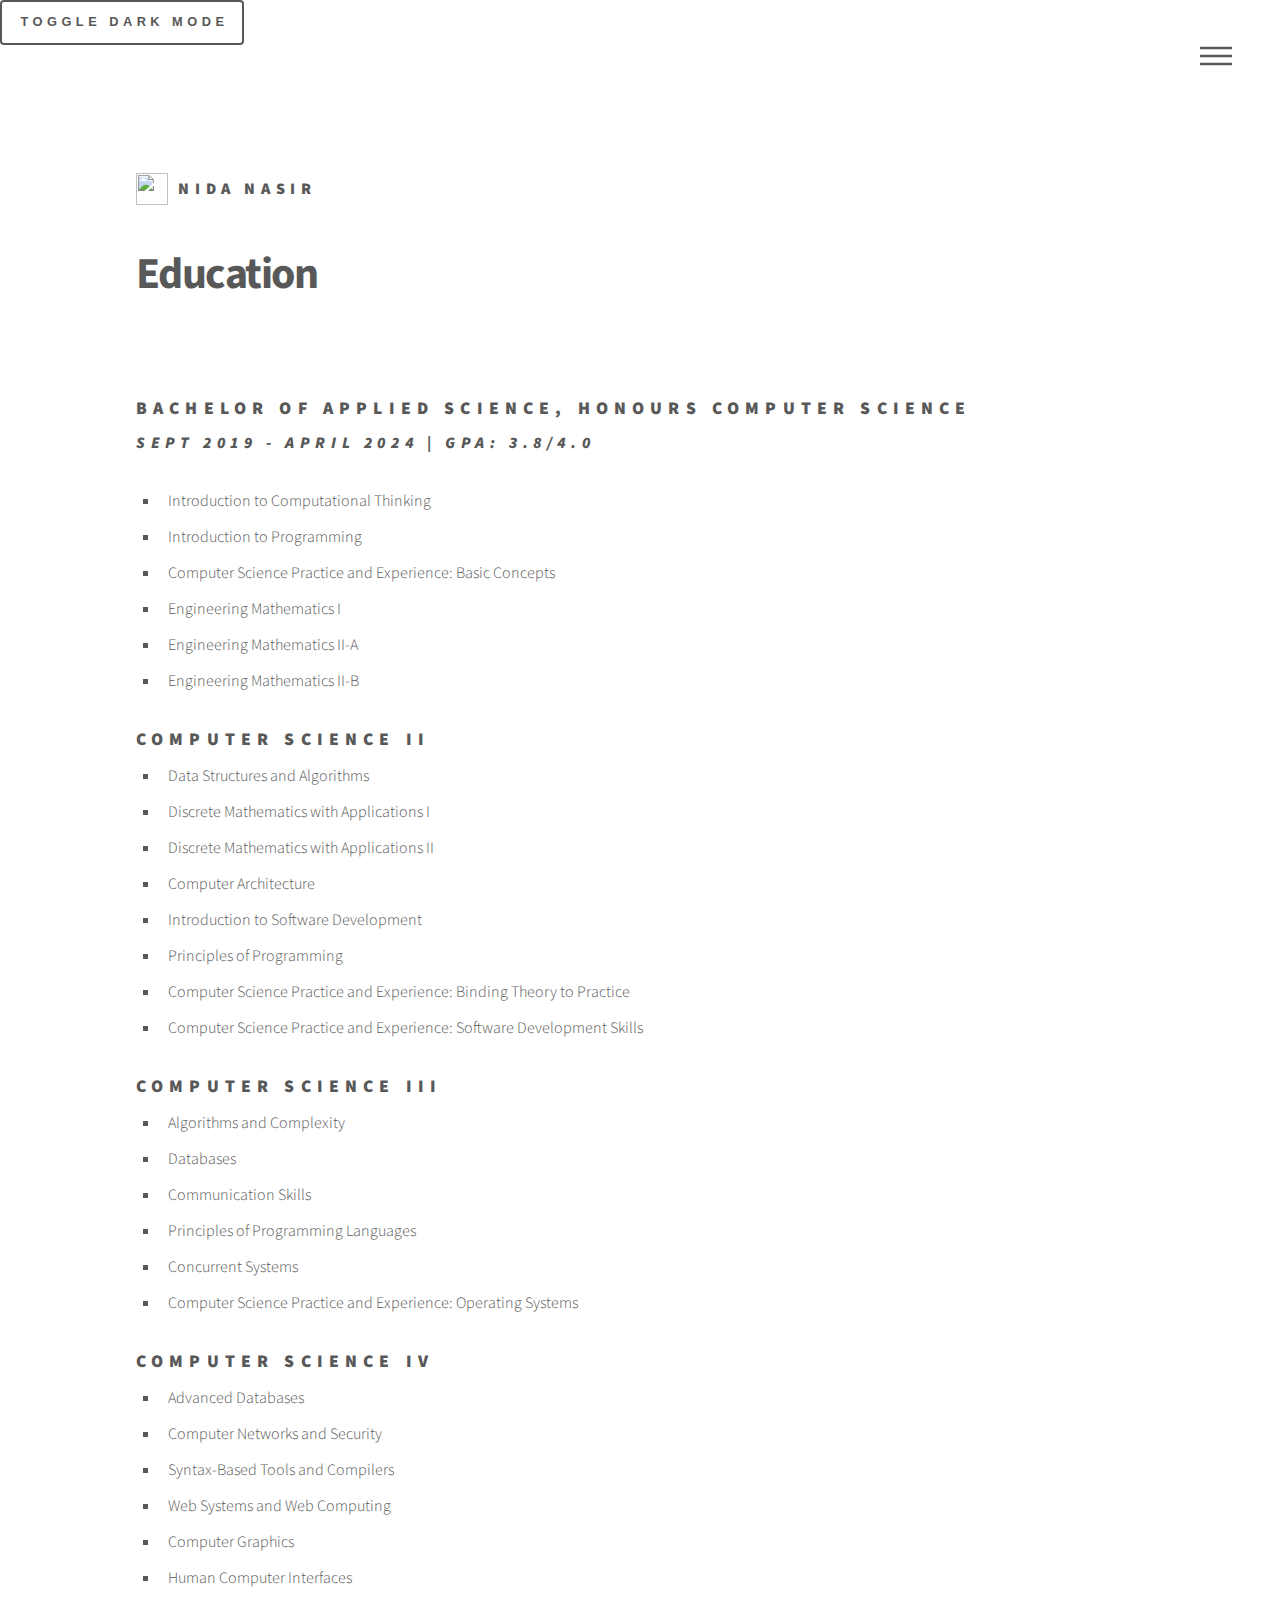
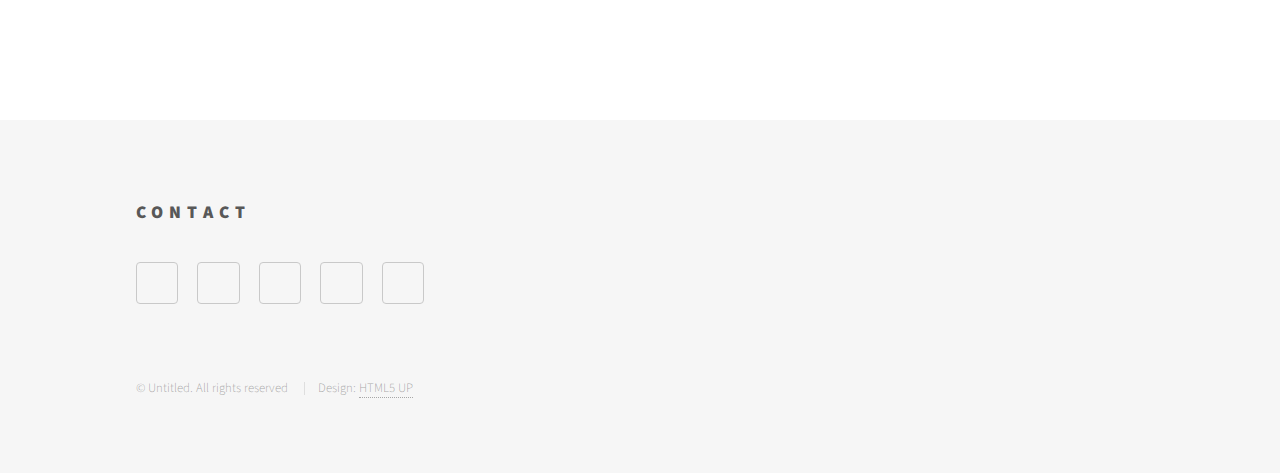
==== commit 739d9fb8: "added resume link, link to personal projects" ====
--- a/education.html
+++ b/education.html
@@ -58,54 +58,62 @@
 		<div id="main">
 			<div class="inner">
 				<h1>Education</h1>
-				<span class="image main"><img src="images/pic13.jpg" width="alt=" /></span>
+				<span class="image main"><img src="images/pic13.jpg" alt="" /></span>
 
-				<h2>Bachelor of Applied Science, Honours Computer Science </h2>
-				<h3>Sept 2019 - April 2024 | GPA: 3.8/4.0</h3>
-				<ul style="list-style-type:square;">
-					<h3>Computer Science I</h3>
-					<li>Introduction to Computational Thinking</li>
-					<li>Introduction to Programming</li>
-					<li>Computer Science Practice and Experience: Basic Concepts</li>
-					<li>Engineering Mathematics I</li>
-					<li>Engineering Mathematics II-A</li>
-					<li>Engineering Mathematics II-B</li>
-				</ul>
+				<!-- Bachelor's Degree -->
+				<div class="education-item">
+					<h2>Bachelor of Applied Science, Honours Computer Science</h2>
+					<h3>Sept 2019 - April 2024 | GPA: 3.8/4.0</h3>
+					<ul>
+						<li>Introduction to Computational Thinking</li>
+						<li>Introduction to Programming</li>
+						<li>Computer Science Practice and Experience: Basic Concepts</li>
+						<li>Engineering Mathematics I</li>
+						<li>Engineering Mathematics II-A</li>
+						<li>Engineering Mathematics II-B</li>
+					</ul>
+				</div>
 
-				<ul style="list-style-type:square;">
-					<h3>Computer Science II</h3>
-					<li>Data Structures and Algorithms</li>
-					<li>Discrete Mathematics with Applications I</li>
-					<li>Discrete Mathematics with Applications II</li>
-					<li>Computer Architecture</li>
-					<li>Introduction to Software Development</li>
-					<li>Principles of Programming</li>
-					<li>Computer Science Practice and Experience: Binding Theory to Practice</li>
-					<li>Computer Science Practice and Experience: Software Development Skills</li>
-				</ul>
+				<!-- Computer Science II -->
+				<div class="education-item">
+					<h2>Computer Science II</h2>
+					<ul>
+						<li>Data Structures and Algorithms</li>
+						<li>Discrete Mathematics with Applications I</li>
+						<li>Discrete Mathematics with Applications II</li>
+						<li>Computer Architecture</li>
+						<li>Introduction to Software Development</li>
+						<li>Principles of Programming</li>
+						<li>Computer Science Practice and Experience: Binding Theory to Practice</li>
+						<li>Computer Science Practice and Experience: Software Development Skills</li>
+					</ul>
+				</div>
 
-				<ul style="list-style-type:square;">
-					<h3>Computer Science III</h3>
-					<li>Algorithms and Complexity </li>
-					<li>Databases </li>
-					<li> Communication Skills</li>
-					<li> Principles of Programming Languages </li>
-					<li> Concurrent Systems </li>
-					<li>Computer Science Practice and Experience: Operating Systems</li>
-				</ul>
+				<!-- Computer Science III -->
+				<div class="education-item">
+					<h2>Computer Science III</h2>
+					<ul>
+						<li>Algorithms and Complexity</li>
+						<li>Databases</li>
+						<li>Communication Skills</li>
+						<li>Principles of Programming Languages</li>
+						<li>Concurrent Systems</li>
+						<li>Computer Science Practice and Experience: Operating Systems</li>
+					</ul>
+				</div>
 
-				<ul style="list-style-type:square;">
-					<h3>Computer Science IV</h3>
-					<li>Advanced Databases </li>
-					<li>Computer Networks and Security </li>
-					<li> Syntax-Based Tools and Compilers</li>
-					<li> Web Systems and Web Computing </li>
-					<li> Computer Graphics </li>
-					<li> Human Computer Interfaces </li>
-				</ul>
-
-
-
+				<!-- Computer Science IV -->
+				<div class="education-item">
+					<h2>Computer Science IV</h2>
+					<ul>
+						<li>Advanced Databases</li>
+						<li>Computer Networks and Security</li>
+						<li>Syntax-Based Tools and Compilers</li>
+						<li>Web Systems and Web Computing</li>
+						<li>Computer Graphics</li>
+						<li>Human Computer Interfaces</li>
+					</ul>
+				</div>
 			</div>
 		</div>
 
@@ -114,7 +122,7 @@
 			<div class="inner">
 
 				<section>
-					<h2>Follow</h2>
+					<h2>CONTACT</h2>
 					<ul class="icons">
 						<li><a href="https://www.facebook.com/nida.nasir.77"
 								class="icon brands style2 fa-facebook-f"><span class="label">Facebook</span></a></li>
--- a/assets/css/main.css
+++ b/assets/css/main.css
@@ -121,9 +121,41 @@
 	color: white;	
 }
 
-ol,
-ul {
-	list-style: none;
+.resume-download {
+	margin-top: 20px;
+	font-size: 1.2em;
+	background-color: #f0f0f0;
+	padding: 10px 12px; /* Adjusted padding */
+	border-radius: 5px;
+	display: inline-block; /* Change display property */
+	text-align: center; /* Center text horizontally */
+}
+.resume-download h2 {
+	margin-top: 0; /* Remove top margin of h2 */
+}
+.resume-download a {
+	text-decoration: none;
+}
+.resume-download a:hover {
+	text-decoration: underline;
+}
+
+.education-item {
+	margin-bottom: 2em; /* Space between sections */
+}
+.education-item h2 {
+	margin-bottom: 0.5em; /* Space below title */
+}
+.education-item h3 {
+	margin-top: 0; /* Remove top margin for consistency */
+	font-style: italic;
+}
+.education-item ul {
+	list-style-type: square;
+	padding-left: 1.5em; /* Indent list items */
+}
+.education-item ul li {
+	margin-bottom: 0.5em; /* Space between list items */
 }
 
 blockquote,
